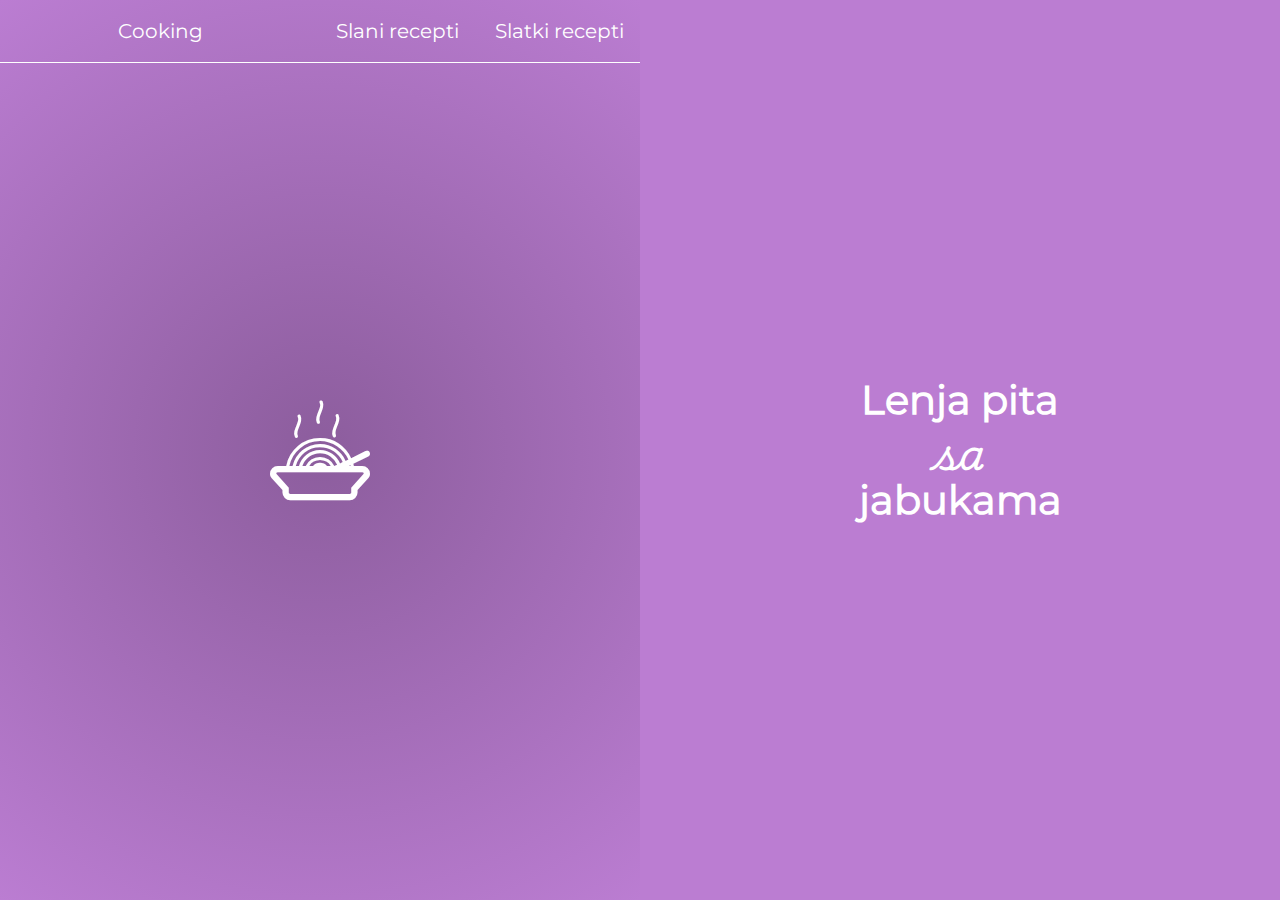
==== pages/apple-pie.html @ 2ec19f4c "recipe look dev" ====
<!DOCTYPE html>
<html lang="en">

<head>
    <meta charset="UTF-8">
    <meta http-equiv="X-UA-Compatible" content="IE=edge">
    <meta name="viewport" content="width=device-width, initial-scale=1.0">
    <link rel="stylesheet" href="../assets/fonts/icomoon/style.css">
    <link rel="stylesheet" href="../assets/styles/partials/main.css">
    <title>Cooking - Lenja pita sa jabukama</title>
</head>

<body class="sweet-food recipe-page">
    <nav class="main-nav">
        <a class="link" href="index.html">Cooking</a>

        <div class="">
            <a class="link" href="#">Slani recepti</a>
            <a class="link" href="#">Slatki recepti</a>
        </div>
    </nav>

    <main class="recipe-template">
        <section class="recipe">
            <div class="image-section align-center-fully">
                <span class="icon-food icon"></span>
            </div>

            
            <div class="text-section">
                <header class="recipe-header align-center-fully">
                    <h1 class="recipe-title">
                        Lenja pita <span class="emphasized">sa</span>jabukama
                    </h1>
                </header>

                <div class="content">
                    <div class="ingredients">
                        <h2 class="">Sastojci:</h2>

                        <h3 class="">Testo:</h3>
                        <ul class="list">
                            <li class="">500g brašna</li>
                            <li class="">500g margarina (sobna temperatura)</li>
                            <li class="">6 supenih kašika pavlake</li>
                            <li class="">1 kafena kašika soli</li>
                            <li class="">2 supene kašike šećera</li>
                            <li class="">3 žumanceta (sačuvati belanca)</li>
                        </ul>
    
                        <h3 class="">Fil:</h3>
                        <ul class="list">
                            <li class="">1.5 / 2 kg jabuka</li>
                            <li class="">2 kašike šećera</li>
                            <li class="">cimet</li>
                        </ul>
                    </div>
                    
                    <div class="preparation">
                        <h2 class="">Priprema</h2>

                        <ol class="list">
                            <li class="">Postepeno mešati sve sastojke za testo</li>
                            <li class="">Staviti testo u frižider da se stvrdne</li>
                            <li class="">Izrendati sve jabuke</li>
                            <li class="">U jabuke dodati šećer i vodu i staviti da se dinstaju</li>
                            <li class="">Iscediti vodu, ostaviti malo da se prohladi i dodati cimeta</li>
                            <li class="">Testo podeliti na 2 dela</li>
                            <li class="">Razvući jedan deo, namotati na oklagiju i prebaciti u tepsiju</li>
                            <li class="">Premazati koru sa filom</li>
                            <li class="">Ponoviti proces sa drugom polovinom testa</li>
                            <li class="">Gornju koru namazati belancetom</li>
                            <li class="">Peći na 200 stepeni dok ne postane braonkasto </li>
                        </ol>
                    </div>
                </div>
            </div>
        </section>

    </main>

    <footer class="main-footer">

    </footer>
</body>

</html>
---- assets/fonts/icomoon/style.css ----
@font-face {
  font-family: 'icomoon';
  src:  url('fonts/icomoon.eot?5sr4d7');
  src:  url('fonts/icomoon.eot?5sr4d7#iefix') format('embedded-opentype'),
    url('fonts/icomoon.ttf?5sr4d7') format('truetype'),
    url('fonts/icomoon.woff?5sr4d7') format('woff'),
    url('fonts/icomoon.svg?5sr4d7#icomoon') format('svg');
  font-weight: normal;
  font-style: normal;
  font-display: block;
}

[class^="icon-"], [class*=" icon-"] {
  /* use !important to prevent issues with browser extensions that change fonts */
  font-family: 'icomoon' !important;
  speak: never;
  font-style: normal;
  font-weight: normal;
  font-variant: normal;
  text-transform: none;
  line-height: 1;

  /* Better Font Rendering =========== */
  -webkit-font-smoothing: antialiased;
  -moz-osx-font-smoothing: grayscale;
}

.icon-heart:before {
  content: "\e900";
}
.icon-star:before {
  content: "\e901";
}
.icon-trash:before {
  content: "\e902";
}
.icon-settings:before {
  content: "\e903";
}
.icon-bulb:before {
  content: "\e904";
}
.icon-food:before {
  content: "\e905";
}
---- assets/styles/partials/main.css ----
.first-letter-capitalized {
  display: inline-block;
}
.first-letter-capitalized::first-letter {
  text-transform: capitalize;
}

.capitalized {
  text-transform: uppercase;
}

.emphasized {
  display: block;
  margin: 0px 8px;
  font-family: "Handwritten";
}

.container {
  width: 100%;
  margin: 0 auto;
  padding-right: calc(16px * 2);
  padding-left: calc(16px * 2);
}
@media screen and (min-width: 768px) {
  .container {
    width: 668px;
    padding: 0;
  }
}
@media screen and (min-width: 1280px) {
  .container {
    width: 1120px;
    padding: 0;
  }
}
@media screen and (min-width: 1440px) {
  .container {
    width: 1280px;
  }
}

.display-flex {
  display: flex;
}

.space-between {
  display: flex;
  align-items: center;
  justify-content: space-between;
}

.align-center-fully {
  display: flex;
  align-items: center;
  justify-content: center;
}

.align-center {
  display: flex;
  align-items: center;
}

.text-center {
  text-align: center;
}

.hide {
  display: none !important;
}

.show-on-mobile {
  display: block;
}
@media screen and (min-width: 768px) {
  .show-on-mobile {
    display: none;
  }
}

.show-on-tablet {
  display: none;
}
@media screen and (min-width: 768px) {
  .show-on-tablet {
    display: block;
  }
}

@media screen and (min-width: 1024px) {
  .hide-on-desktop {
    display: none;
  }
}

.show-on-desktop {
  display: none;
}
@media screen and (min-width: 1024px) {
  .show-on-desktop {
    display: block;
  }
}

.clickable {
  cursor: pointer;
}

.draggable {
  cursor: grab;
}

.forbidden {
  cursor: not-allowed;
}

.hidden {
  display: none;
}

img {
  width: 100%;
}

html, body {
  height: 100%;
}

body {
  font-family: "Main-Regular";
  font-size: 16px;
  margin: 0;
  color: #242424;
}
body * {
  outline: none;
}

body, div, h1, h2, h3, h4, h5, h6, p, a, span, section, header, nav, main, footer, article, aside, ul, li {
  box-sizing: border-box;
  line-height: 1.5;
}

span {
  line-height: inherit;
}

button {
  padding: 0;
  border: none;
  background-color: transparent;
  cursor: pointer;
}

a {
  display: inline-block;
  text-decoration: none;
  cursor: pointer;
  color: inherit;
}

h1, h2, h3, h4, h5, h6, p {
  margin: 0;
}

h1 {
  font-family: "Main-Medium";
  font-size: 16px;
  line-height: 1.25;
}

ol li {
  padding-left: calc(16px / 2);
}

li {
  margin-bottom: 4px;
}

@font-face {
  font-family: "Main-Light";
  font-style: normal;
  font-weight: 400;
  src: url("../../../assets/fonts/Montserrat/static/Montserrat-Light.ttf");
}
@font-face {
  font-family: "Main-Regular";
  font-style: normal;
  font-weight: 400;
  src: url("../../../assets/fonts/Montserrat/static/Montserrat-Regular.ttf");
}
@font-face {
  font-family: "Main-Medium";
  font-style: normal;
  font-weight: 500;
  src: url("../../../assets/fonts/Montserrat/static/Montserrat-Medium.ttf");
}
@font-face {
  font-family: "Main-Bold";
  font-style: normal;
  font-weight: 700;
  src: url("../../../assets/fonts/Montserrat/static/Montserrat-SemiBold.ttf");
}
@font-face {
  font-family: "Handwritten";
  font-style: normal;
  font-weight: 400;
  src: url("../../../assets/fonts/Playwrite_CU/PlaywriteCU-ExtraLight.ttf");
}
.button-basic, .button-stroked, .button-flat, .button-fab {
  font-family: "Main-Medium";
  font-size: 14px;
  padding: 16px 22px;
  transition: 0.2s;
  border: 1px solid transparent;
  line-height: 1.1;
  text-transform: capitalize;
}
.button-basic:disabled, .button-stroked:disabled, .button-flat:disabled, .button-fab:disabled, .disabled.button-basic, .disabled.button-stroked, .disabled.button-flat, .disabled.button-fab {
  background-color: #8E8F8F !important;
  cursor: not-allowed;
  color: #FFF;
}
.warn.button-basic, .warn.button-stroked, .warn.button-flat, .warn.button-fab {
  background-color: #D92946 !important;
  border-color: #D92946 !important;
  color: #FFF !important;
}

.button-primary {
  --background-color: #625782;
  --background-color-light: #B1ACC1;
  --border-color: #625782;
  --color: #625782;
}

.button-accent {
  --background-color: #81A2AC;
  --background-color-light: #add8e6;
  --border-color: #81A2AC;
  --color: #81A2AC;
}

.button-basic, .button-stroked {
  color: var(--color);
}

.button-stroked:hover, .button-flat:hover, .button-fab:hover {
  background-color: var(--background-color-light);
}

.button-basic:hover {
  border-color: var(--border-color);
}

.button-stroked {
  border: 1px solid var(--border-color);
}

.button-flat, .button-fab {
  background-color: var(--background-color);
  color: #FFF;
}

.button-fab {
  display: flex;
  flex-direction: row;
  flex-wrap: wrap;
  align-items: center;
  justify-content: flex-start;
}
.button-fab_text {
  display: block;
  margin-left: calc(16px / 2);
  font-size: 16px;
}
.button-fab.-responsive .button-fab_text {
  display: none;
}
@media screen and (min-width: 1024px) {
  .button-fab.-responsive .button-fab_text {
    display: block;
  }
}

.main-nav {
  display: grid;
  grid-template-columns: repeat(auto-fit, minmax(150px, 1fr));
  gap: 0;
  justify-items: center;
  padding: 16px 0;
  border-bottom: 1px solid #fff;
  color: #FFF;
}
.main-nav .link {
  margin-left: calc(16px * 2);
  font-size: 20px;
}
.main-nav .link:first-child {
  margin-left: 0;
}
.main-nav .link:hover {
  animation: pulse 0.5s;
}

.recipe-page .main-nav {
  position: absolute;
  width: 50%;
  border-bottom: 1px solid #fff;
  color: #FFF;
}

@keyframes pulse {
  0% {
    transform: scale(1);
  }
  50% {
    transform: scale(1.1);
  }
  100% {
    transform: scale(1);
  }
}
.sweet-food {
  --background-solid-color: #bb7dd2;
  --background-gradient-color: radial-gradient(circle, rgba(140,93,157,1) 0%, rgba(187,125,210,1) 100%);
}

.salty-food {
  --background-solid-color: #7BD186;
  --background-gradient-color: radial-gradient(circle, rgba(92,156,100,1) 0%, rgba(123,209,134,1) 100%);
}

.card {
  width: 400px;
  height: 400px;
  display: flex;
  align-items: center;
  padding: calc(16px * 2);
  background: var(--background-solid-color);
  color: #FFF;
  border-radius: 28% 39% 25% 75%/39% 43% 38% 32%;
}
.card:nth-child(even) {
  border-radius: 36% 64% 35% 65%/55% 31% 69% 45%;
}
.card:hover {
  background: var(--background-gradient-color);
  transition: 0.3s;
}
.card .icon {
  font-size: 50px;
}
.card .text {
  display: flex;
  align-items: baseline;
  margin-left: 32px;
  font-size: 21px;
}

.recipe {
  overflow: hidden;
  display: grid;
  grid-template-columns: repeat(auto-fit, minmax(150px, 1fr));
  gap: 0;
  justify-items: center;
}
.recipe .image-section, .recipe .text-section {
  width: 100%;
}
.recipe .image-section {
  background: var(--background-gradient-color);
}
.recipe .image-section .icon {
  font-size: 100px;
  color: #FFF;
}
.recipe .text-section {
  height: 100vh;
  overflow-y: auto;
  background-color: var(--background-solid-color);
  color: #FFF;
}
.recipe-header,
.recipe .content {
  height: 100vh;
}
.recipe-title {
  font-family: "Main-Regular";
  font-size: 40px;
  text-align: center;
}
.recipe .content {
  overflow-y: auto;
  display: flex;
  flex-direction: column;
  justify-content: center;
  padding-left: 80px;
}
.recipe .list {
  max-width: 400px;
}/*# sourceMappingURL=main.css.map */
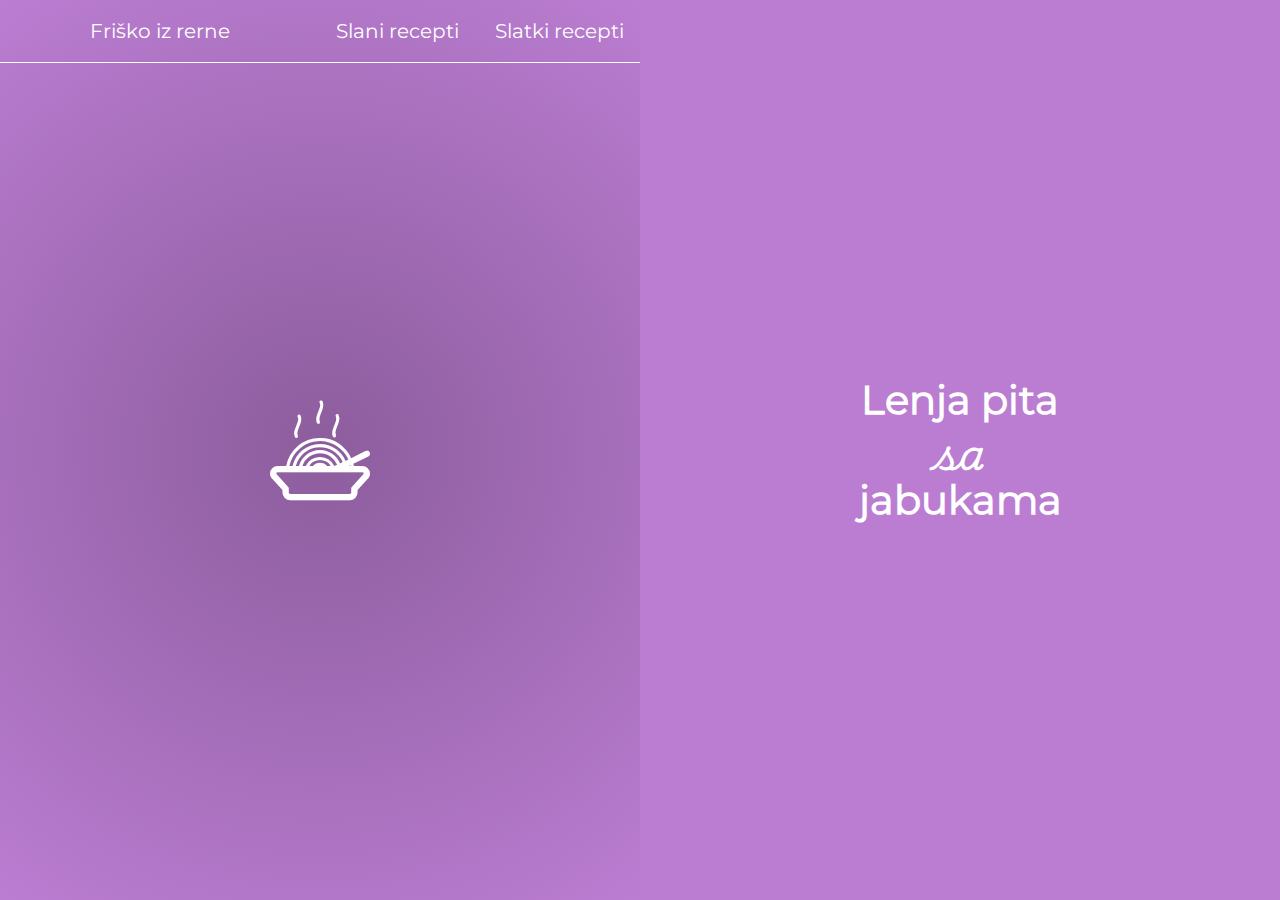
==== commit 3b0dd511: "name change" ====
--- a/pages/apple-pie.html
+++ b/pages/apple-pie.html
@@ -7,12 +7,12 @@
     <meta name="viewport" content="width=device-width, initial-scale=1.0">
     <link rel="stylesheet" href="../assets/fonts/icomoon/style.css">
     <link rel="stylesheet" href="../assets/styles/partials/main.css">
-    <title>Cooking - Lenja pita sa jabukama</title>
+    <title>Friško iz rerne - Lenja pita sa jabukama</title>
 </head>
 
 <body class="sweet-food recipe-page">
     <nav class="main-nav">
-        <a class="link" href="index.html">Cooking</a>
+        <a class="link" href="index.html">Friško iz rerne</a>
 
         <div class="">
             <a class="link" href="#">Slani recepti</a>
@@ -26,7 +26,7 @@
                 <span class="icon-food icon"></span>
             </div>
 
-            
+
             <div class="text-section">
                 <header class="recipe-header align-center-fully">
                     <h1 class="recipe-title">
@@ -47,7 +47,7 @@
                             <li class="">2 supene kašike šećera</li>
                             <li class="">3 žumanceta (sačuvati belanca)</li>
                         </ul>
-    
+
                         <h3 class="">Fil:</h3>
                         <ul class="list">
                             <li class="">1.5 / 2 kg jabuka</li>
@@ -55,7 +55,7 @@
                             <li class="">cimet</li>
                         </ul>
                     </div>
-                    
+
                     <div class="preparation">
                         <h2 class="">Priprema</h2>
 
